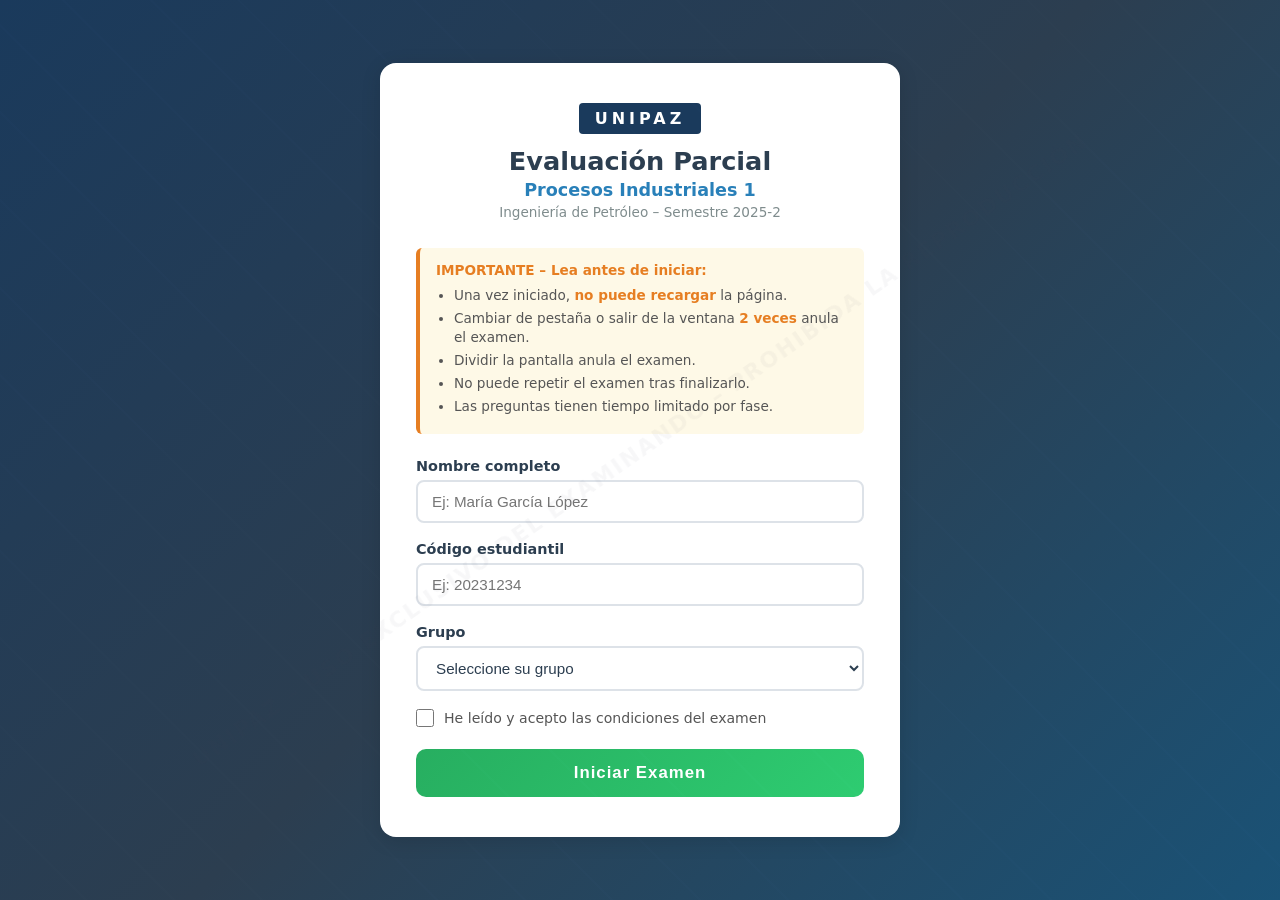
==== index.html @ 7c6c86ae "Parcial Procesos Industriales 1 - UNIPAZ - Examen web con sistema antifraude" ====
<!DOCTYPE html>
<html lang="es">
<head>
  <meta charset="UTF-8" />
  <meta name="viewport" content="width=device-width, initial-scale=1.0" />
  <meta name="robots" content="noindex, nofollow" />
  <title>Parcial – Procesos Industriales 1 | UNIPAZ</title>
  <link rel="stylesheet" href="css/styles.css" />
  <!-- Prevenir caché -->
  <meta http-equiv="Cache-Control" content="no-store, no-cache, must-revalidate" />
  <meta http-equiv="Pragma" content="no-cache" />
</head>
<body>

<!-- ════════════════════════════════════════════
     PANTALLA 0: BLOQUEADO (ya presentó o anulado)
     ════════════════════════════════════════════ -->
<div id="pantalla-bloqueado" class="pantalla oculto">
  <div class="bloqueo-box">
    <div class="bloqueo-icon">🔒</div>
    <h1>ACCESO BLOQUEADO</h1>
    <p id="bloqueo-mensaje">Ya presentaste este examen o fue anulado. No es posible volver a intentarlo.</p>
    <div class="bloqueo-detalle" id="bloqueo-detalle"></div>
  </div>
</div>

<!-- ════════════════════════════════════════════
     PANTALLA 1: LOGIN
     ════════════════════════════════════════════ -->
<div id="pantalla-login" class="pantalla">
  <div class="login-container">
    <div class="login-header">
      <div class="logo-unipaz">UNIPAZ</div>
      <h1>Evaluación Parcial</h1>
      <h2>Procesos Industriales 1</h2>
      <p class="login-subtitulo">Ingeniería de Petróleo – Semestre 2025-2</p>
    </div>

    <div class="login-aviso">
      <strong>IMPORTANTE – Lea antes de iniciar:</strong>
      <ul>
        <li>Una vez iniciado, <strong>no puede recargar</strong> la página.</li>
        <li>Cambiar de pestaña o salir de la ventana <strong>2 veces</strong> anula el examen.</li>
        <li>Dividir la pantalla anula el examen.</li>
        <li>No puede repetir el examen tras finalizarlo.</li>
        <li>Las preguntas tienen tiempo limitado por fase.</li>
      </ul>
    </div>

    <form id="form-login" autocomplete="off">
      <div class="campo-grupo">
        <label for="nombre">Nombre completo</label>
        <input type="text" id="nombre" name="nombre" placeholder="Ej: María García López" required maxlength="80" />
      </div>
      <div class="campo-grupo">
        <label for="codigo">Código estudiantil</label>
        <input type="text" id="codigo" name="codigo" placeholder="Ej: 20231234" required maxlength="20" pattern="[A-Za-z0-9\-]+" />
      </div>
      <div class="campo-grupo">
        <label for="grupo">Grupo</label>
        <select id="grupo" name="grupo" required>
          <option value="">Seleccione su grupo</option>
          <option value="A">Grupo A</option>
          <option value="B">Grupo B</option>
          <option value="C">Grupo C</option>
        </select>
      </div>

      <div class="acepto-condiciones">
        <input type="checkbox" id="acepto" required />
        <label for="acepto">He leído y acepto las condiciones del examen</label>
      </div>

      <button type="submit" class="btn-iniciar">Iniciar Examen</button>
    </form>
  </div>
</div>

<!-- ════════════════════════════════════════════
     PANTALLA 2: EXAMEN
     ════════════════════════════════════════════ -->
<div id="pantalla-examen" class="pantalla oculto">

  <!-- Header del examen -->
  <header class="examen-header">
    <div class="header-izq">
      <span class="unipaz-tag">UNIPAZ</span>
      <span class="materia-tag">Procesos Industriales 1</span>
    </div>
    <div class="header-centro">
      <div id="fase-label" class="fase-label">Fase 1 de 5</div>
      <div id="fase-titulo" class="fase-titulo">Cargando...</div>
    </div>
    <div class="header-der">
      <div class="temporizador-box">
        <span class="reloj-icon">⏱</span>
        <span id="temporizador">25:00</span>
      </div>
      <div class="strikes-box" id="strikes-box">
        <span title="Advertencias de cambio de pestaña">⚠ <span id="strikes-count">0</span>/2</span>
      </div>
    </div>
  </header>

  <!-- Barra de progreso -->
  <div class="barra-progreso-container">
    <div class="barra-progreso" id="barra-progreso"></div>
    <span class="progreso-texto" id="progreso-texto">Pregunta 1 de 22</span>
  </div>

  <!-- Área de pregunta -->
  <main class="examen-main">

    <!-- Navegación de fases -->
    <div class="fases-nav" id="fases-nav">
      <button class="fase-btn activa" data-fase="1">Gas Natural</button>
      <button class="fase-btn" data-fase="2">Petróleo</button>
      <button class="fase-btn" data-fase="3">Procesos</button>
      <button class="fase-btn" data-fase="4">Renovables</button>
      <button class="fase-btn" data-fase="5">Explotación</button>
    </div>

    <!-- Gráfico (se muestra solo en fase 3) -->
    <div id="area-grafico" class="area-grafico oculto">
      <!-- SVG PERFORACIÓN -->
      <div id="grafico-perforacion" class="grafico-svg oculto">
        <h3 class="grafico-titulo">Diagrama: Torre de Perforación Rotaria</h3>
        <svg viewBox="0 0 500 580" xmlns="http://www.w3.org/2000/svg" class="svg-diagrama">
          <!-- Fondo -->
          <rect width="500" height="580" fill="#f0f4f8" rx="8"/>
          <!-- Suelo -->
          <rect x="0" y="420" width="500" height="160" fill="#c8a96e" rx="0"/>
          <text x="250" y="445" text-anchor="middle" fill="#5a3e1b" font-size="11" font-weight="bold">SUBSUELO / FORMACIÓN GEOLÓGICA</text>
          <!-- Pozo -->
          <rect x="225" y="320" width="50" height="120" fill="#8ba7c7" opacity="0.6"/>
          <line x1="225" y1="320" x2="225" y2="440" stroke="#4a6fa5" stroke-width="2"/>
          <line x1="275" y1="320" x2="275" y2="440" stroke="#4a6fa5" stroke-width="2"/>
          <!-- Revestidor -->
          <rect x="230" y="340" width="40" height="100" fill="none" stroke="#2c3e50" stroke-width="3" stroke-dasharray="5,3"/>
          <!-- Sarta de perforación -->
          <rect x="243" y="150" width="14" height="190" fill="#7f8c8d"/>
          <!-- Broca -->
          <polygon points="243,340 250,360 257,340" fill="#e74c3c"/>
          <!-- Torre -->
          <polygon points="250,20 200,300 300,300" fill="none" stroke="#2c3e50" stroke-width="3"/>
          <line x1="210" y1="270" x2="290" y2="270" stroke="#2c3e50" stroke-width="2"/>
          <line x1="215" y1="240" x2="285" y2="240" stroke="#2c3e50" stroke-width="2"/>
          <line x1="222" y1="210" x2="278" y2="210" stroke="#2c3e50" stroke-width="2"/>
          <line x1="228" y1="180" x2="272" y2="180" stroke="#2c3e50" stroke-width="2"/>
          <!-- Crown block -->
          <rect x="235" y="20" width="30" height="12" fill="#34495e" rx="2"/>
          <text x="280" y="30" fill="#2c3e50" font-size="9" font-weight="bold">Corona (Crown Block)</text>
          <!-- Travelling block -->
          <rect x="237" y="135" width="26" height="14" fill="#e67e22" rx="2"/>
          <text x="275" y="145" fill="#e67e22" font-size="9" font-weight="bold">Bloque Viajero</text>
          <!-- Mesa rotaria -->
          <rect x="220" y="300" width="60" height="10" fill="#95a5a6" rx="2"/>
          <text x="160" y="309" fill="#7f8c8d" font-size="9" font-weight="bold">Mesa Rotaria</text>
          <!-- BOP -->
          <rect x="218" y="315" width="64" height="12" fill="#e74c3c" rx="2"/>
          <text x="295" y="325" fill="#e74c3c" font-size="9" font-weight="bold">BOP</text>
          <!-- Hoyo -->
          <text x="295" y="390" fill="#2c3e50" font-size="9" font-weight="bold">Revestidor</text>
          <text x="295" y="403" fill="#4a6fa5" font-size="9">Cementado</text>
          <!-- Tanques de superficie -->
          <rect x="330" y="290" width="70" height="35" fill="#27ae60" rx="4"/>
          <text x="365" y="308" text-anchor="middle" fill="white" font-size="9" font-weight="bold">Tanques</text>
          <text x="365" y="320" text-anchor="middle" fill="white" font-size="9">superficie</text>
          <!-- Equipo de impulsión -->
          <rect x="350" y="335" width="50" height="25" fill="#2980b9" rx="4"/>
          <text x="375" y="351" text-anchor="middle" fill="white" font-size="9" font-weight="bold">Equipo A</text>
          <!-- Líneas de circulación -->
          <path d="M 400 307 Q 430 290 430 200 Q 430 140 250 148" stroke="#27ae60" stroke-width="2" fill="none" stroke-dasharray="4,2"/>
          <path d="M 225 380 Q 180 400 160 380 Q 140 360 160 340 Q 180 320 330 305" stroke="#2980b9" stroke-width="2" fill="none" stroke-dasharray="4,2"/>
          <!-- Leyenda (sin descripción de sistemas para no revelar respuestas) -->
          <rect x="10" y="460" width="200" height="110" fill="white" rx="4" opacity="0.9"/>
          <text x="110" y="475" text-anchor="middle" fill="#2c3e50" font-size="10" font-weight="bold">LEYENDA</text>
          <rect x="18" y="482" width="12" height="8" fill="#27ae60"/>
          <text x="35" y="490" fill="#2c3e50" font-size="9">Fluido de perforación</text>
          <rect x="18" y="497" width="12" height="8" fill="#e74c3c"/>
          <text x="35" y="505" fill="#2c3e50" font-size="9">Equipo de control (BOP / Broca)</text>
          <rect x="18" y="512" width="12" height="8" fill="#e67e22"/>
          <text x="35" y="520" fill="#2c3e50" font-size="9">Bloque viajero</text>
          <rect x="18" y="527" width="12" height="8" fill="#7f8c8d"/>
          <text x="35" y="535" fill="#2c3e50" font-size="9">Sarta de perforación</text>
          <rect x="18" y="542" width="12" height="8" fill="#34495e"/>
          <text x="35" y="550" fill="#2c3e50" font-size="9">Estructura de la torre</text>
          <!-- Título -->
          <text x="250" y="575" text-anchor="middle" fill="#7f8c8d" font-size="8">Torre de Perforación Rotaria – Esquema Didáctico</text>
        </svg>
      </div>

      <!-- SVG SEPARADOR TRIFÁSICO -->
      <div id="grafico-separador" class="grafico-svg oculto">
        <h3 class="grafico-titulo">Diagrama: Separador Trifásico Horizontal</h3>
        <svg viewBox="0 0 560 280" xmlns="http://www.w3.org/2000/svg" class="svg-diagrama">
          <rect width="560" height="280" fill="#f8f9fa" rx="8"/>
          <!-- Cuerpo del separador -->
          <rect x="100" y="80" width="340" height="130" fill="#dfe6e9" stroke="#2c3e50" stroke-width="3" rx="20"/>
          <!-- Zonas de fluido (sin etiquetas que revelen la respuesta) -->
          <!-- Zona superior -->
          <rect x="103" y="83" width="334" height="40" fill="#a8d8ea" rx="17" opacity="0.7"/>
          <text x="270" y="108" text-anchor="middle" fill="#1a5276" font-size="11" font-weight="bold">ZONA A</text>
          <!-- Zona media -->
          <rect x="103" y="123" width="334" height="45" fill="#f39c12" opacity="0.6"/>
          <text x="270" y="150" text-anchor="middle" fill="#6e2f0a" font-size="11" font-weight="bold">ZONA B</text>
          <!-- Zona inferior -->
          <rect x="103" y="168" width="334" height="39" fill="#2980b9" opacity="0.5" rx="0"/>
          <text x="270" y="193" text-anchor="middle" fill="white" font-size="11" font-weight="bold">ZONA C</text>
          <!-- Deflector entrada -->
          <rect x="155" y="85" width="6" height="120" fill="#7f8c8d" rx="2"/>
          <text x="165" y="78" fill="#7f8c8d" font-size="9">Deflector</text>
          <!-- Componente interno P -->
          <rect x="370" y="123" width="6" height="45" fill="#e74c3c" rx="2"/>
          <!-- Cámara interior Q -->
          <rect x="390" y="168" width="50" height="42" fill="#2980b9" opacity="0.4" stroke="#1a5276" stroke-width="2" rx="4"/>
          <text x="415" y="192" text-anchor="middle" fill="#1a5276" font-size="8" font-weight="bold">Cámara</text>
          <text x="415" y="203" text-anchor="middle" fill="#1a5276" font-size="8">interior</text>
          <!-- ENTRADA -->
          <rect x="20" y="128" width="80" height="22" fill="#8e44ad" rx="4"/>
          <text x="60" y="143" text-anchor="middle" fill="white" font-size="10" font-weight="bold">ENTRADA</text>
          <text x="60" y="158" text-anchor="middle" fill="#8e44ad" font-size="8">Fluido de pozo</text>
          <line x1="100" y1="139" x2="80" y2="139" stroke="#8e44ad" stroke-width="3"/>
          <polygon points="100,133 115,139 100,145" fill="#8e44ad"/>
          <!-- SALIDA 1 -->
          <rect x="450" y="83" width="80" height="22" fill="#1a5276" rx="4"/>
          <text x="490" y="98" text-anchor="middle" fill="white" font-size="10" font-weight="bold">SALIDA 1</text>
          <line x1="440" y1="103" x2="450" y2="94" stroke="#1a5276" stroke-width="2"/>
          <polygon points="440,97 440,109 452,103" fill="#1a5276"/>
          <!-- SALIDA 2 -->
          <rect x="450" y="135" width="80" height="22" fill="#e67e22" rx="4"/>
          <text x="490" y="150" text-anchor="middle" fill="white" font-size="10" font-weight="bold">SALIDA 2</text>
          <line x1="440" y1="146" x2="450" y2="146" stroke="#e67e22" stroke-width="2"/>
          <polygon points="440,140 440,152 452,146" fill="#e67e22"/>
          <!-- SALIDA 3 -->
          <rect x="450" y="185" width="80" height="22" fill="#2471a3" rx="4"/>
          <text x="490" y="200" text-anchor="middle" fill="white" font-size="10" font-weight="bold">SALIDA 3</text>
          <line x1="440" y1="196" x2="450" y2="196" stroke="#2471a3" stroke-width="2"/>
          <polygon points="440,190 440,202 452,196" fill="#2471a3"/>
          <!-- Instrumento de control -->
          <rect x="300" y="55" width="80" height="18" fill="#27ae60" rx="4"/>
          <text x="340" y="68" text-anchor="middle" fill="white" font-size="9" font-weight="bold">Instrumento C</text>
          <line x1="340" y1="73" x2="340" y2="83" stroke="#27ae60" stroke-width="2"/>
          <!-- Manómetro -->
          <circle cx="200" cy="65" r="12" fill="#ecf0f1" stroke="#2c3e50" stroke-width="2"/>
          <text x="200" y="69" text-anchor="middle" fill="#2c3e50" font-size="8" font-weight="bold">PI</text>
          <line x1="200" y1="77" x2="200" y2="83" stroke="#2c3e50" stroke-width="1.5"/>
          <!-- Nota -->
          <text x="280" y="255" text-anchor="middle" fill="#7f8c8d" font-size="8">Separador Trifásico Horizontal – Esquema Didáctico</text>
        </svg>
      </div>

      <!-- SVG EXPLORACIÓN SÍSMICA -->
      <div id="grafico-exploracion" class="grafico-svg oculto">
        <h3 class="grafico-titulo">Diagrama: Exploración Sísmica de Reflexión</h3>
        <svg viewBox="0 0 560 300" xmlns="http://www.w3.org/2000/svg" class="svg-diagrama">
          <rect width="560" height="300" fill="#eaf2f8" rx="8"/>
          <!-- Superficie -->
          <line x1="0" y1="80" x2="560" y2="80" stroke="#5d6d7e" stroke-width="2"/>
          <text x="10" y="76" fill="#5d6d7e" font-size="9" font-weight="bold">SUPERFICIE</text>
          <!-- Capas geológicas -->
          <rect x="0" y="80" width="560" height="50" fill="#d5dbdb" opacity="0.5"/>
          <text x="280" y="108" text-anchor="middle" fill="#626567" font-size="9">Capa 1 – Arenas superficiales</text>
          <line x1="0" y1="130" x2="560" y2="130" stroke="#7f8c8d" stroke-width="1.5" stroke-dasharray="6,3"/>
          <rect x="0" y="130" width="560" height="55" fill="#aab7b8" opacity="0.4"/>
          <text x="280" y="160" text-anchor="middle" fill="#5d6d7e" font-size="9">Capa 2 – Lutitas (Shale)</text>
          <line x1="0" y1="185" x2="560" y2="185" stroke="#7f8c8d" stroke-width="1.5" stroke-dasharray="6,3"/>
          <rect x="0" y="185" width="560" height="60" fill="#85929e" opacity="0.4"/>
          <text x="280" y="215" text-anchor="middle" fill="#2c3e50" font-size="9" font-weight="bold">Capa 3 – Arenisca Reservorio (OBJETIVO)</text>
          <line x1="0" y1="245" x2="560" y2="245" stroke="#2c3e50" stroke-width="2"/>
          <rect x="0" y="245" width="560" height="55" fill="#5d6d7e" opacity="0.5"/>
          <text x="280" y="268" text-anchor="middle" fill="#ecf0f1" font-size="9">Capa 4 – Basamento</text>
          <!-- Camión vibrador (fuente) -->
          <rect x="40" y="55" width="55" height="25" fill="#e74c3c" rx="4"/>
          <text x="67" y="68" text-anchor="middle" fill="white" font-size="8" font-weight="bold">FUENTE</text>
          <text x="67" y="78" text-anchor="middle" fill="white" font-size="7">(Vibrador)</text>
          <circle cx="50" cy="80" r="5" fill="#2c3e50"/>
          <circle cx="85" cy="80" r="5" fill="#2c3e50"/>
          <!-- Flecha fuente -->
          <polygon points="67,80 63,92 71,92" fill="#e74c3c"/>
          <!-- Geófonos en superficie -->
          <text x="270" y="65" text-anchor="middle" fill="#27ae60" font-size="9" font-weight="bold">GEÓFONOS (Receptores)</text>
          <line x1="190" y1="70" x2="450" y2="70" stroke="#27ae60" stroke-width="1"/>
          <polygon points="200,67 200,73 206,70" fill="#27ae60"/>
          <polygon points="230,67 230,73 236,70" fill="#27ae60"/>
          <polygon points="260,67 260,73 266,70" fill="#27ae60"/>
          <polygon points="290,67 290,73 296,70" fill="#27ae60"/>
          <polygon points="320,67 320,73 326,70" fill="#27ae60"/>
          <polygon points="350,67 350,73 356,70" fill="#27ae60"/>
          <polygon points="380,67 380,73 386,70" fill="#27ae60"/>
          <polygon points="410,67 410,73 416,70" fill="#27ae60"/>
          <polygon points="440,67 440,73 446,70" fill="#27ae60"/>
          <!-- Ondas sísmicas (arcos) -->
          <path d="M 67 80 Q 130 120 200 130" stroke="#e74c3c" stroke-width="1.5" fill="none" stroke-dasharray="3,2" opacity="0.7"/>
          <path d="M 67 80 Q 150 155 200 185" stroke="#e74c3c" stroke-width="1.5" fill="none" stroke-dasharray="3,2" opacity="0.7"/>
          <path d="M 67 80 Q 160 185 200 245" stroke="#e74c3c" stroke-width="1.5" fill="none" stroke-dasharray="3,2" opacity="0.5"/>
          <!-- Ondas reflejadas -->
          <path d="M 200 130 Q 260 100 320 80" stroke="#2980b9" stroke-width="1.5" fill="none" stroke-dasharray="3,2" opacity="0.8"/>
          <path d="M 200 185 Q 280 140 360 80" stroke="#27ae60" stroke-width="1.5" fill="none" stroke-dasharray="3,2" opacity="0.8"/>
          <path d="M 200 245 Q 300 180 400 80" stroke="#8e44ad" stroke-width="1.5" fill="none" stroke-dasharray="3,2" opacity="0.7"/>
          <!-- Punto de reflexión -->
          <circle cx="200" cy="130" r="4" fill="#e74c3c"/>
          <circle cx="200" cy="185" r="4" fill="#27ae60"/>
          <circle cx="200" cy="245" r="4" fill="#8e44ad"/>
          <text x="148" y="128" fill="#e74c3c" font-size="8">Reflector 1</text>
          <text x="148" y="183" fill="#27ae60" font-size="8">Reflector 2</text>
          <text x="148" y="243" fill="#8e44ad" font-size="8">Reflector 3</text>
          <!-- Leyenda -->
          <rect x="390" y="252" width="165" height="40" fill="white" rx="4" opacity="0.9"/>
          <line x1="395" y1="261" x2="415" y2="261" stroke="#e74c3c" stroke-width="2" stroke-dasharray="3,2"/>
          <text x="420" y="265" fill="#2c3e50" font-size="8">Onda incidente</text>
          <line x1="395" y1="276" x2="415" y2="276" stroke="#2980b9" stroke-width="2" stroke-dasharray="3,2"/>
          <text x="420" y="280" fill="#2c3e50" font-size="8">Onda reflejada</text>
          <text x="280" y="292" text-anchor="middle" fill="#7f8c8d" font-size="8">Exploración Sísmica de Reflexión – Esquema Didáctico</text>
        </svg>
      </div>
    </div>

    <!-- Pregunta -->
    <div class="pregunta-container" id="pregunta-container">
      <div class="pregunta-numero" id="pregunta-numero">Pregunta 1</div>
      <div class="pregunta-enunciado" id="pregunta-enunciado"></div>
      <div class="opciones-container" id="opciones-container"></div>
    </div>

    <!-- Navegación interna de pregunta -->
    <div class="nav-preguntas">
      <button id="btn-anterior" class="btn-nav" disabled>← Anterior</button>
      <div class="indicadores-preguntas" id="indicadores-preguntas"></div>
      <button id="btn-siguiente" class="btn-nav">Siguiente →</button>
    </div>

    <!-- Botón finalizar fase / examen -->
    <div class="nav-fase">
      <button id="btn-finalizar-fase" class="btn-fase oculto">Finalizar Fase →</button>
      <button id="btn-enviar-examen" class="btn-enviar oculto">Enviar Examen</button>
    </div>

  </main>

  <!-- Warning overlay (split screen, etc.) -->
  <div id="overlay-warning" class="overlay-warning oculto">
    <div class="warning-box">
      <div class="warning-icon">⚠️</div>
      <h2 id="warning-titulo">Advertencia</h2>
      <p id="warning-mensaje"></p>
      <button id="btn-warning-ok" class="btn-warning-ok">Entendido</button>
    </div>
  </div>

</div>

<!-- ════════════════════════════════════════════
     PANTALLA 3: ANULADO
     ════════════════════════════════════════════ -->
<div id="pantalla-anulado" class="pantalla oculto">
  <div class="anulado-container">
    <div class="anulado-icon">🚫</div>
    <h1 class="anulado-titulo">EXAMEN ANULADO</h1>
    <p id="anulado-motivo" class="anulado-motivo"></p>
    <div class="anulado-datos" id="anulado-datos"></div>
    <p class="anulado-instruccion">Comuníquese con su docente para mayor información.</p>
  </div>
</div>

<!-- ════════════════════════════════════════════
     PANTALLA 4: RESULTADOS
     ════════════════════════════════════════════ -->
<div id="pantalla-resultados" class="pantalla oculto">
  <div class="resultados-container">
    <div class="resultados-header">
      <div class="logo-res">UNIPAZ</div>
      <h1>Examen Finalizado</h1>
      <p>Procesos Industriales 1 – Semestre 2025-2</p>
    </div>

    <div class="estudiante-info" id="estudiante-info"></div>

    <div class="nota-principal" id="nota-principal">
      <div class="nota-circulo">
        <span class="nota-valor" id="nota-valor">0.0</span>
        <span class="nota-sobre">/ 5.0</span>
      </div>
      <div class="nota-estado" id="nota-estado"></div>
    </div>

    <div class="desglose-notas">
      <h3>Desglose por Fase</h3>
      <div class="desglose-grid" id="desglose-grid"></div>
    </div>

    <div class="resultados-footer">
      <p id="resultado-timestamp"></p>
      <p class="footer-aviso">Sus resultados han sido enviados automáticamente al sistema.</p>
    </div>
  </div>
</div>

<!-- Scripts -->
<script src="js/preguntas.js"></script>
<script src="js/googleSheets.js"></script>
<script src="js/antifraude.js"></script>
<script src="js/examen.js"></script>

</body>
</html>
---- css/styles.css ----
/* ============================================================
   PROCESOS INDUSTRIALES 1 – PARCIAL WEB
   Estilos + Protección Anti-Captura de Pantalla
   ============================================================ */

/* ── Variables ─────────────────────────────────────────────── */
:root {
  --verde:    #27ae60;
  --azul:     #2980b9;
  --rojo:     #e74c3c;
  --naranja:  #e67e22;
  --oscuro:   #2c3e50;
  --gris:     #7f8c8d;
  --gris-cl:  #ecf0f1;
  --blanco:   #ffffff;
  --fondo:    #f0f4f8;
  --sombra:   0 4px 20px rgba(0,0,0,0.12);
}

/* ── Protección Anti-Screenshot ────────────────────────────── */
* {
  -webkit-user-select: none;
  -moz-user-select: none;
  -ms-user-select: none;
  user-select: none;
  -webkit-touch-callout: none;
}

/* Inputs sí pueden seleccionarse para escribir */
input, textarea {
  -webkit-user-select: text !important;
  user-select: text !important;
}

/* Capa anti-captura: overlay semitransparente con patrón */
body::before {
  content: '';
  position: fixed;
  top: 0; left: 0;
  width: 100vw; height: 100vh;
  background-image: repeating-linear-gradient(
    45deg,
    transparent,
    transparent 60px,
    rgba(255,255,255,0.015) 60px,
    rgba(255,255,255,0.015) 62px
  );
  pointer-events: none;
  z-index: 9999;
  mix-blend-mode: overlay;
}

/* Marca de agua antifraude (visible en screenshot) */
body::after {
  content: 'UNIPAZ – USO EXCLUSIVO DEL EXAMINANDO – PROHIBIDA LA REPRODUCCIÓN';
  position: fixed;
  top: 50%;
  left: 50%;
  transform: translate(-50%, -50%) rotate(-35deg);
  font-size: 22px;
  font-weight: 900;
  color: rgba(44, 62, 80, 0.04);
  white-space: nowrap;
  pointer-events: none;
  z-index: 9998;
  letter-spacing: 2px;
  user-select: none;
}

/* ── Reset y Base ───────────────────────────────────────────── */
*, *::before, *::after { box-sizing: border-box; margin: 0; padding: 0; }

html { font-size: 16px; scroll-behavior: smooth; }

body {
  font-family: 'Segoe UI', system-ui, -apple-system, sans-serif;
  background: var(--fondo);
  color: var(--oscuro);
  min-height: 100vh;
  overflow-x: hidden;
}

/* ── Utilidades ─────────────────────────────────────────────── */
.oculto { display: none !important; }
.pantalla { min-height: 100vh; }

/* ── PANTALLA BLOQUEADO ────────────────────────────────────── */
#pantalla-bloqueado {
  display: flex;
  align-items: center;
  justify-content: center;
  background: #1a1a2e;
  min-height: 100vh;
}

.bloqueo-box {
  background: #16213e;
  border: 3px solid #e74c3c;
  border-radius: 16px;
  padding: 60px 50px;
  text-align: center;
  max-width: 500px;
  box-shadow: 0 0 40px rgba(231,76,60,0.3);
}

.bloqueo-icon { font-size: 64px; margin-bottom: 16px; }

.bloqueo-box h1 {
  color: #e74c3c;
  font-size: 2rem;
  margin-bottom: 16px;
  letter-spacing: 2px;
}

.bloqueo-box p { color: #bdc3c7; font-size: 1rem; line-height: 1.6; }

.bloqueo-detalle {
  margin-top: 20px;
  padding: 12px;
  background: rgba(231,76,60,0.1);
  border-radius: 8px;
  color: #e74c3c;
  font-size: 0.85rem;
}

/* ── PANTALLA LOGIN ─────────────────────────────────────────── */
#pantalla-login {
  display: flex;
  align-items: center;
  justify-content: center;
  background: linear-gradient(135deg, #1a3a5c 0%, #2c3e50 50%, #1a5276 100%);
  padding: 20px;
}

.login-container {
  background: var(--blanco);
  border-radius: 16px;
  padding: 40px 36px;
  max-width: 520px;
  width: 100%;
  box-shadow: var(--sombra);
}

.login-header {
  text-align: center;
  margin-bottom: 28px;
}

.logo-unipaz {
  display: inline-block;
  background: #1a3a5c;
  color: white;
  font-size: 1rem;
  font-weight: 900;
  letter-spacing: 4px;
  padding: 6px 16px;
  border-radius: 4px;
  margin-bottom: 12px;
}

.login-header h1 {
  font-size: 1.6rem;
  color: var(--oscuro);
  margin-bottom: 4px;
}

.login-header h2 {
  font-size: 1.1rem;
  color: var(--azul);
  font-weight: 600;
  margin-bottom: 4px;
}

.login-subtitulo { color: var(--gris); font-size: 0.85rem; }

.login-aviso {
  background: #fef9e7;
  border-left: 4px solid var(--naranja);
  border-radius: 6px;
  padding: 14px 16px;
  margin-bottom: 24px;
  font-size: 0.85rem;
}

.login-aviso strong { color: var(--naranja); }
.login-aviso ul { margin-top: 8px; padding-left: 18px; }
.login-aviso li { margin-bottom: 4px; color: #555; line-height: 1.4; }

.campo-grupo {
  margin-bottom: 18px;
}

.campo-grupo label {
  display: block;
  font-weight: 600;
  font-size: 0.9rem;
  color: var(--oscuro);
  margin-bottom: 6px;
}

.campo-grupo input,
.campo-grupo select {
  width: 100%;
  padding: 11px 14px;
  border: 2px solid #dde2e8;
  border-radius: 8px;
  font-size: 0.95rem;
  color: var(--oscuro);
  transition: border-color 0.2s;
  background: white;
}

.campo-grupo input:focus,
.campo-grupo select:focus {
  outline: none;
  border-color: var(--azul);
}

.acepto-condiciones {
  display: flex;
  align-items: center;
  gap: 10px;
  margin-bottom: 22px;
}

.acepto-condiciones input[type="checkbox"] {
  width: 18px;
  height: 18px;
  cursor: pointer;
}

.acepto-condiciones label {
  font-size: 0.88rem;
  color: #555;
  cursor: pointer;
}

.btn-iniciar {
  width: 100%;
  padding: 14px;
  background: linear-gradient(135deg, #27ae60, #2ecc71);
  color: white;
  border: none;
  border-radius: 10px;
  font-size: 1.05rem;
  font-weight: 700;
  cursor: pointer;
  letter-spacing: 1px;
  transition: opacity 0.2s, transform 0.1s;
}

.btn-iniciar:hover { opacity: 0.92; transform: translateY(-1px); }
.btn-iniciar:active { transform: translateY(0); }

/* ── PANTALLA EXAMEN ─────────────────────────────────────────── */
#pantalla-examen {
  display: flex;
  flex-direction: column;
  min-height: 100vh;
  background: var(--fondo);
}

.examen-header {
  background: linear-gradient(135deg, #1a3a5c, #2c3e50);
  color: white;
  padding: 12px 24px;
  display: flex;
  align-items: center;
  justify-content: space-between;
  position: sticky;
  top: 0;
  z-index: 100;
  box-shadow: 0 2px 12px rgba(0,0,0,0.3);
}

.header-izq { display: flex; gap: 12px; align-items: center; }

.unipaz-tag {
  background: white;
  color: #1a3a5c;
  font-weight: 900;
  font-size: 0.78rem;
  padding: 3px 10px;
  border-radius: 4px;
  letter-spacing: 2px;
}

.materia-tag { font-size: 0.82rem; color: #a8c0d6; }

.header-centro { text-align: center; }

.fase-label { font-size: 0.78rem; color: #a8c0d6; margin-bottom: 2px; }

.fase-titulo { font-size: 0.92rem; font-weight: 600; color: white; }

.header-der { display: flex; gap: 16px; align-items: center; }

.temporizador-box {
  background: rgba(255,255,255,0.12);
  border-radius: 8px;
  padding: 6px 14px;
  display: flex;
  align-items: center;
  gap: 6px;
}

#temporizador {
  font-size: 1.3rem;
  font-weight: 700;
  font-family: 'Courier New', monospace;
  color: #2ecc71;
  transition: color 0.3s;
}

#temporizador.urgente { color: #e74c3c; animation: parpadeo 0.8s infinite; }

@keyframes parpadeo {
  0%, 100% { opacity: 1; }
  50% { opacity: 0.3; }
}

.strikes-box {
  background: rgba(231,76,60,0.2);
  border: 1px solid rgba(231,76,60,0.4);
  border-radius: 8px;
  padding: 5px 12px;
  font-size: 0.85rem;
  color: #f1948a;
}

/* Barra de progreso */
.barra-progreso-container {
  height: 6px;
  background: #d5d8dc;
  position: relative;
}

.barra-progreso {
  height: 100%;
  background: linear-gradient(90deg, var(--verde), #2ecc71);
  transition: width 0.4s ease;
  width: 0%;
}

.progreso-texto {
  position: absolute;
  right: 12px;
  top: 8px;
  font-size: 0.75rem;
  color: var(--gris);
}

/* Main examen */
.examen-main {
  flex: 1;
  max-width: 860px;
  width: 100%;
  margin: 0 auto;
  padding: 24px 20px 40px;
}

/* Navegación de fases */
.fases-nav {
  display: flex;
  gap: 8px;
  margin-bottom: 24px;
  flex-wrap: wrap;
}

.fase-btn {
  padding: 7px 16px;
  border: 2px solid #d5d8dc;
  border-radius: 20px;
  background: white;
  color: var(--gris);
  font-size: 0.8rem;
  font-weight: 600;
  cursor: default;
  transition: all 0.2s;
}

.fase-btn.activa {
  border-color: var(--azul);
  background: var(--azul);
  color: white;
}

.fase-btn.completada {
  border-color: var(--verde);
  background: var(--verde);
  color: white;
}

/* Área de gráfico */
.area-grafico {
  margin-bottom: 24px;
  background: white;
  border-radius: 12px;
  padding: 20px;
  box-shadow: var(--sombra);
}

.grafico-titulo {
  font-size: 0.95rem;
  color: var(--azul);
  margin-bottom: 14px;
  font-weight: 700;
  text-align: center;
}

.svg-diagrama {
  width: 100%;
  max-width: 560px;
  display: block;
  margin: 0 auto;
}

/* Pregunta */
.pregunta-container {
  background: white;
  border-radius: 14px;
  padding: 32px 36px;
  box-shadow: var(--sombra);
  margin-bottom: 20px;
}

.pregunta-numero {
  font-size: 0.78rem;
  font-weight: 700;
  color: var(--azul);
  text-transform: uppercase;
  letter-spacing: 1px;
  margin-bottom: 12px;
}

.pregunta-enunciado {
  font-size: 1rem;
  line-height: 1.65;
  color: var(--oscuro);
  margin-bottom: 28px;
  white-space: pre-line;
}

.opciones-container {
  display: flex;
  flex-direction: column;
  gap: 12px;
}

.opcion-item {
  display: flex;
  align-items: flex-start;
  gap: 14px;
  padding: 14px 18px;
  border: 2px solid #dde2e8;
  border-radius: 10px;
  cursor: pointer;
  transition: all 0.2s;
  background: var(--fondo);
}

.opcion-item:hover {
  border-color: var(--azul);
  background: #eaf4fb;
}

.opcion-item.seleccionada {
  border-color: var(--azul);
  background: #d6eaf8;
}

.opcion-letra {
  min-width: 30px;
  height: 30px;
  background: #d5d8dc;
  border-radius: 50%;
  display: flex;
  align-items: center;
  justify-content: center;
  font-weight: 700;
  font-size: 0.85rem;
  color: var(--oscuro);
  flex-shrink: 0;
  transition: all 0.2s;
}

.opcion-item.seleccionada .opcion-letra {
  background: var(--azul);
  color: white;
}

.opcion-texto {
  font-size: 0.93rem;
  line-height: 1.5;
  color: var(--oscuro);
  padding-top: 3px;
}

/* Navegación preguntas */
.nav-preguntas {
  display: flex;
  align-items: center;
  justify-content: space-between;
  margin-bottom: 16px;
  gap: 12px;
}

.btn-nav {
  padding: 10px 20px;
  border: 2px solid var(--azul);
  background: white;
  color: var(--azul);
  border-radius: 8px;
  font-weight: 600;
  cursor: pointer;
  transition: all 0.2s;
  font-size: 0.9rem;
  white-space: nowrap;
}

.btn-nav:hover:not(:disabled) {
  background: var(--azul);
  color: white;
}

.btn-nav:disabled {
  border-color: #d5d8dc;
  color: #b2bec3;
  cursor: not-allowed;
}

.indicadores-preguntas {
  display: flex;
  gap: 6px;
  flex-wrap: wrap;
  justify-content: center;
}

.indicador {
  width: 28px;
  height: 28px;
  border-radius: 50%;
  border: 2px solid #d5d8dc;
  background: white;
  display: flex;
  align-items: center;
  justify-content: center;
  font-size: 0.72rem;
  font-weight: 700;
  cursor: default;
  transition: all 0.2s;
  color: var(--gris);
}

.indicador.actual { border-color: var(--azul); color: var(--azul); }
.indicador.respondida { background: var(--verde); border-color: var(--verde); color: white; }

/* Botones de fase/enviar */
.nav-fase {
  text-align: right;
  margin-top: 8px;
}

.btn-fase, .btn-enviar {
  padding: 12px 28px;
  border: none;
  border-radius: 10px;
  font-size: 1rem;
  font-weight: 700;
  cursor: pointer;
  transition: all 0.2s;
  letter-spacing: 0.5px;
}

.btn-fase {
  background: linear-gradient(135deg, var(--azul), #1a7dc5);
  color: white;
}

.btn-enviar {
  background: linear-gradient(135deg, var(--verde), #20b864);
  color: white;
}

.btn-fase:hover, .btn-enviar:hover {
  opacity: 0.9;
  transform: translateY(-1px);
}

/* Warning overlay */
.overlay-warning {
  position: fixed;
  inset: 0;
  background: rgba(0,0,0,0.7);
  z-index: 5000;
  display: flex;
  align-items: center;
  justify-content: center;
  backdrop-filter: blur(4px);
}

.warning-box {
  background: white;
  border-radius: 16px;
  padding: 40px;
  max-width: 440px;
  text-align: center;
  box-shadow: 0 20px 60px rgba(0,0,0,0.4);
}

.warning-icon { font-size: 52px; margin-bottom: 12px; }

.warning-box h2 {
  color: var(--naranja);
  font-size: 1.4rem;
  margin-bottom: 12px;
}

.warning-box p {
  color: #555;
  font-size: 0.95rem;
  line-height: 1.6;
  margin-bottom: 24px;
}

.btn-warning-ok {
  padding: 12px 32px;
  background: var(--naranja);
  color: white;
  border: none;
  border-radius: 8px;
  font-size: 1rem;
  font-weight: 700;
  cursor: pointer;
}

/* ── PANTALLA ANULADO ───────────────────────────────────────── */
#pantalla-anulado {
  display: flex;
  align-items: center;
  justify-content: center;
  background: #1a1a2e;
  min-height: 100vh;
}

.anulado-container {
  background: #16213e;
  border: 3px solid #e74c3c;
  border-radius: 16px;
  padding: 60px 50px;
  text-align: center;
  max-width: 520px;
  box-shadow: 0 0 50px rgba(231,76,60,0.35);
  animation: pulse-red 2s infinite;
}

@keyframes pulse-red {
  0%, 100% { box-shadow: 0 0 50px rgba(231,76,60,0.35); }
  50% { box-shadow: 0 0 70px rgba(231,76,60,0.55); }
}

.anulado-icon { font-size: 72px; margin-bottom: 12px; }

.anulado-titulo {
  color: #e74c3c;
  font-size: 2.4rem;
  letter-spacing: 4px;
  margin-bottom: 20px;
  font-weight: 900;
}

.anulado-motivo {
  color: #f1948a;
  font-size: 1.1rem;
  line-height: 1.6;
  margin-bottom: 20px;
}

.anulado-datos {
  background: rgba(231,76,60,0.1);
  border-radius: 8px;
  padding: 16px;
  color: #bdc3c7;
  font-size: 0.88rem;
  line-height: 1.7;
  margin-bottom: 20px;
}

.anulado-instruccion {
  color: #7f8c8d;
  font-size: 0.88rem;
  font-style: italic;
}

/* ── PANTALLA RESULTADOS ─────────────────────────────────────── */
#pantalla-resultados {
  display: flex;
  align-items: center;
  justify-content: center;
  background: linear-gradient(135deg, #1a3a5c, #2c3e50);
  min-height: 100vh;
  padding: 30px 20px;
}

.resultados-container {
  background: white;
  border-radius: 16px;
  padding: 40px;
  max-width: 600px;
  width: 100%;
  box-shadow: 0 20px 60px rgba(0,0,0,0.3);
}

.resultados-header {
  text-align: center;
  margin-bottom: 28px;
  border-bottom: 2px solid var(--gris-cl);
  padding-bottom: 20px;
}

.logo-res {
  display: inline-block;
  background: #1a3a5c;
  color: white;
  font-weight: 900;
  letter-spacing: 4px;
  padding: 5px 14px;
  border-radius: 4px;
  font-size: 0.9rem;
  margin-bottom: 10px;
}

.resultados-header h1 {
  font-size: 1.5rem;
  color: var(--oscuro);
  margin-bottom: 4px;
}

.resultados-header p { color: var(--gris); font-size: 0.88rem; }

.estudiante-info {
  background: var(--fondo);
  border-radius: 10px;
  padding: 16px 20px;
  margin-bottom: 24px;
  font-size: 0.9rem;
  color: var(--oscuro);
  line-height: 1.8;
}

.nota-principal {
  text-align: center;
  margin-bottom: 30px;
}

.nota-circulo {
  display: inline-flex;
  align-items: baseline;
  gap: 6px;
  background: var(--fondo);
  border-radius: 12px;
  padding: 18px 36px;
  border: 3px solid var(--gris-cl);
  margin-bottom: 10px;
}

.nota-valor {
  font-size: 3.5rem;
  font-weight: 900;
  color: var(--oscuro);
}

.nota-circulo.aprobado { border-color: var(--verde); }
.nota-circulo.aprobado .nota-valor { color: var(--verde); }
.nota-circulo.reprobado { border-color: var(--rojo); }
.nota-circulo.reprobado .nota-valor { color: var(--rojo); }

.nota-sobre { font-size: 1.5rem; color: var(--gris); }

.nota-estado {
  font-size: 1rem;
  font-weight: 700;
  padding: 6px 20px;
  border-radius: 20px;
  display: inline-block;
}

.nota-estado.aprobado { background: #d5f5e3; color: var(--verde); }
.nota-estado.reprobado { background: #fadbd8; color: var(--rojo); }

/* Desglose */
.desglose-notas h3 {
  font-size: 0.95rem;
  color: var(--oscuro);
  margin-bottom: 14px;
  font-weight: 700;
}

.desglose-grid {
  display: grid;
  gap: 10px;
}

.desglose-fila {
  display: flex;
  justify-content: space-between;
  align-items: center;
  background: var(--fondo);
  border-radius: 8px;
  padding: 12px 16px;
}

.desglose-nombre {
  font-size: 0.88rem;
  color: var(--oscuro);
  font-weight: 600;
}

.desglose-valor {
  font-size: 1rem;
  font-weight: 700;
  color: var(--azul);
}

.resultados-footer {
  margin-top: 24px;
  padding-top: 16px;
  border-top: 2px solid var(--gris-cl);
  text-align: center;
  font-size: 0.82rem;
  color: var(--gris);
  line-height: 1.8;
}

.footer-aviso {
  color: var(--verde);
  font-weight: 600;
  margin-top: 4px;
}

/* ── Responsive ─────────────────────────────────────────────── */
@media (max-width: 640px) {
  .pregunta-container { padding: 20px; }
  .anulado-container { padding: 30px 24px; }
  .anulado-titulo { font-size: 1.6rem; letter-spacing: 2px; }
  .examen-header { flex-wrap: wrap; gap: 8px; padding: 10px 14px; }
  .fases-nav { gap: 6px; }
  .fase-btn { padding: 5px 10px; font-size: 0.75rem; }
  .resultados-container { padding: 24px; }
  .nota-valor { font-size: 2.6rem; }
}

/* Bloquear impresión */
@media print {
  body::before { content: 'DOCUMENTO PROTEGIDO – REPRODUCCIÓN NO AUTORIZADA'; }
  body * { display: none !important; }
  body::before {
    display: block !important;
    font-size: 32px;
    text-align: center;
    padding-top: 40vh;
  }
}
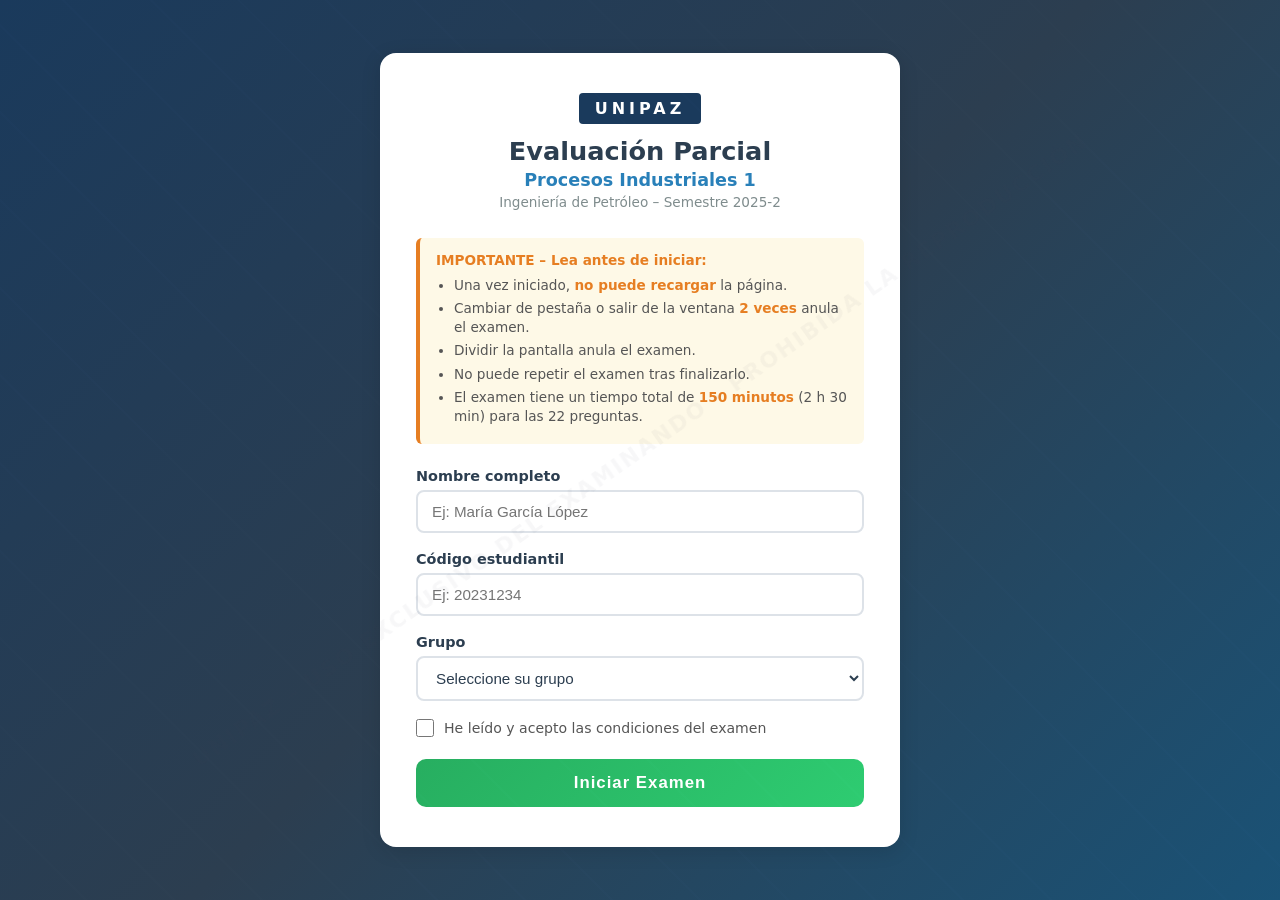
==== commit 000fd5a6: "Configurar URL de Google Apps Script para envio de notas en tiempo real" ====
--- a/index.html
+++ b/index.html
@@ -43,7 +43,7 @@
         <li>Cambiar de pestaña o salir de la ventana <strong>2 veces</strong> anula el examen.</li>
         <li>Dividir la pantalla anula el examen.</li>
         <li>No puede repetir el examen tras finalizarlo.</li>
-        <li>Las preguntas tienen tiempo limitado por fase.</li>
+        <li>El examen tiene un tiempo total de <strong>150 minutos</strong> (2 h 30 min) para las 22 preguntas.</li>
       </ul>
     </div>
 
